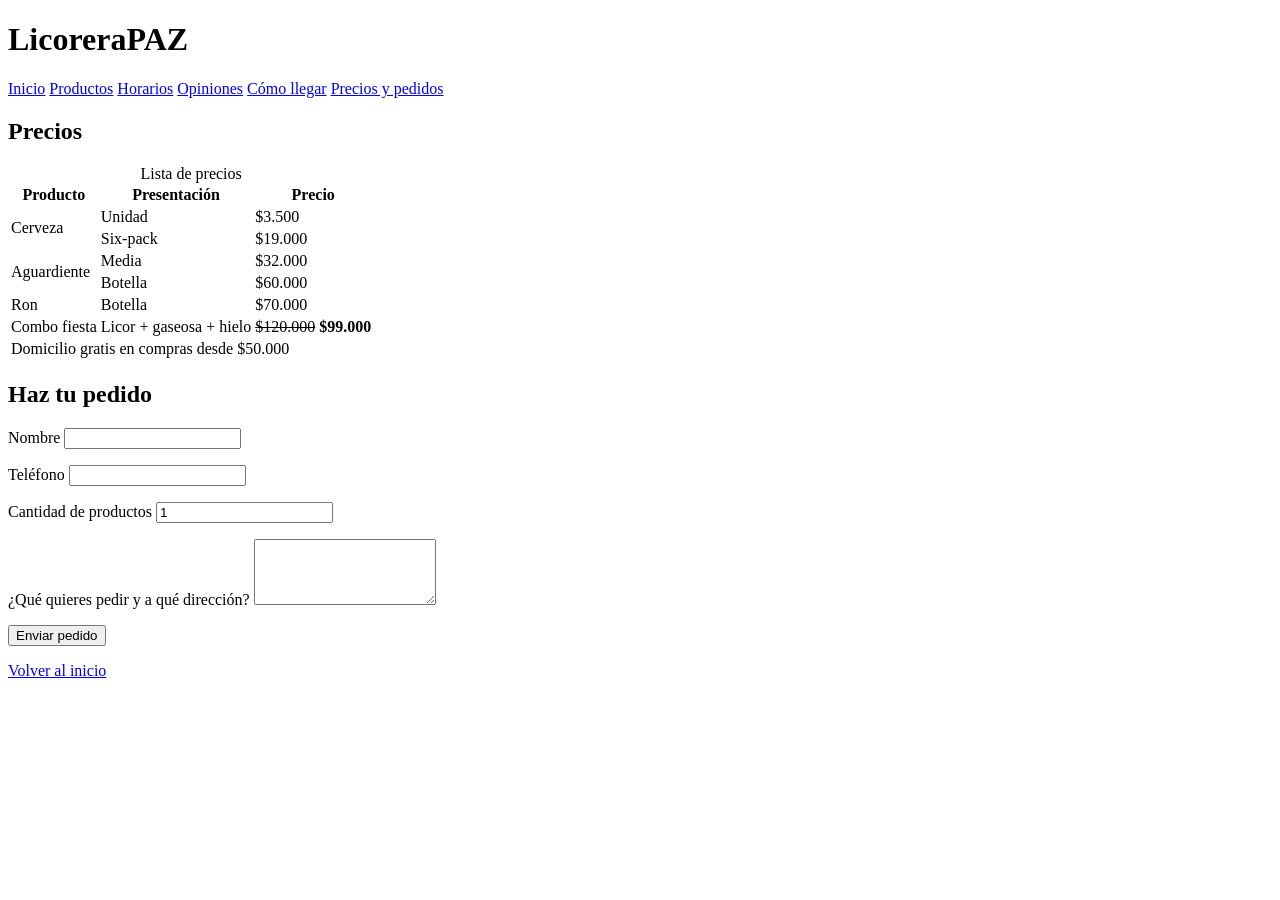
==== precios.html @ d94d4e58 "feat: :bug: Habia creado el archivo de css pero me falto la carpeta css entonces la cree y movi el a" ====
<!DOCTYPE html>
<html lang="es">
<head>
  <meta charset="UTF-8">
  <meta name="viewport" content="width=device-width, initial-scale=1.0">
  <title>Precios y pedidos | LicoreraPAZ</title>
  <meta name="description" content="Precios de cervezas, aguardiente, ron y combos de LicoreraPAZ. Haz tu pedido con el formulario.">
  <link rel="stylesheet" href="css/styles.css">
</head>
<body>

  <!-- Mismo header y nav que el index -->
  <header>
    <h1>LicoreraPAZ</h1>

    <nav>
      <a href="index.html">Inicio</a>
      <a href="index.html#productos">Productos</a>
      <a href="index.html#horarios">Horarios</a>
      <a href="index.html#opiniones">Opiniones</a>
      <a href="index.html#ubicacion">Cómo llegar</a>
      <a href="precios.html">Precios y pedidos</a>
    </nav>
  </header>

  <main>

    <section id="precios">
      <h2>Precios</h2>

      <!-- table: tabla de precios -->
      <table>
        <caption>Lista de precios</caption>
        <thead>
          <tr>
            <th>Producto</th>
            <th>Presentación</th>
            <th>Precio</th>
          </tr>
        </thead>
        <tbody>
          <tr>
            <!-- rowspan="2": esta celda ocupa 2 filas -->
            <td rowspan="2">Cerveza</td>
            <td>Unidad</td>
            <td>$3.500</td>
          </tr>
          <tr>
            <td>Six-pack</td>
            <td>$19.000</td>
          </tr>
          <tr>
            <td rowspan="2">Aguardiente</td>
            <td>Media</td>
            <td>$32.000</td>
          </tr>
          <tr>
            <td>Botella</td>
            <td>$60.000</td>
          </tr>
          <tr>
            <td>Ron</td>
            <td>Botella</td>
            <td>$70.000</td>
          </tr>
          <tr>
            <td>Combo fiesta</td>
            <td>Licor + gaseosa + hielo</td>
            <td><s>$120.000</s> <strong>$99.000</strong></td>
          </tr>
        </tbody>
        <tfoot>
          <tr>
            <!-- colspan="3": este pedazo ocupa 3 columnas -->
            <td colspan="3">Domicilio gratis en compras desde $50.000</td>
          </tr>
        </tfoot>
      </table>
    </section>

    <section id="pedido">
      <h2>Haz tu pedido</h2>

      <!-- form: action = a donde se envia, method = como se envia -->
      <form action="#" method="post">

        <p>
          <label for="nombre">Nombre</label>
          <input type="text" id="nombre" name="nombre" required>
        </p>

        <p>
          <label for="telefono">Teléfono</label>
          <input type="tel" id="telefono" name="telefono" required>
        </p>

        <p>
          <label for="cantidad">Cantidad de productos</label>
          <input type="number" id="cantidad" name="cantidad" min="1" value="1">
        </p>

        <p>
          <label for="pedido-detalle">¿Qué quieres pedir y a qué dirección?</label>
          <textarea id="pedido-detalle" name="pedido" rows="4" required></textarea>
        </p>

        <button type="submit">Enviar pedido</button>
      </form>
    </section>

  </main>

  <footer>
    <p><a href="index.html">Volver al inicio</a></p>
  </footer>

</body>
</html>
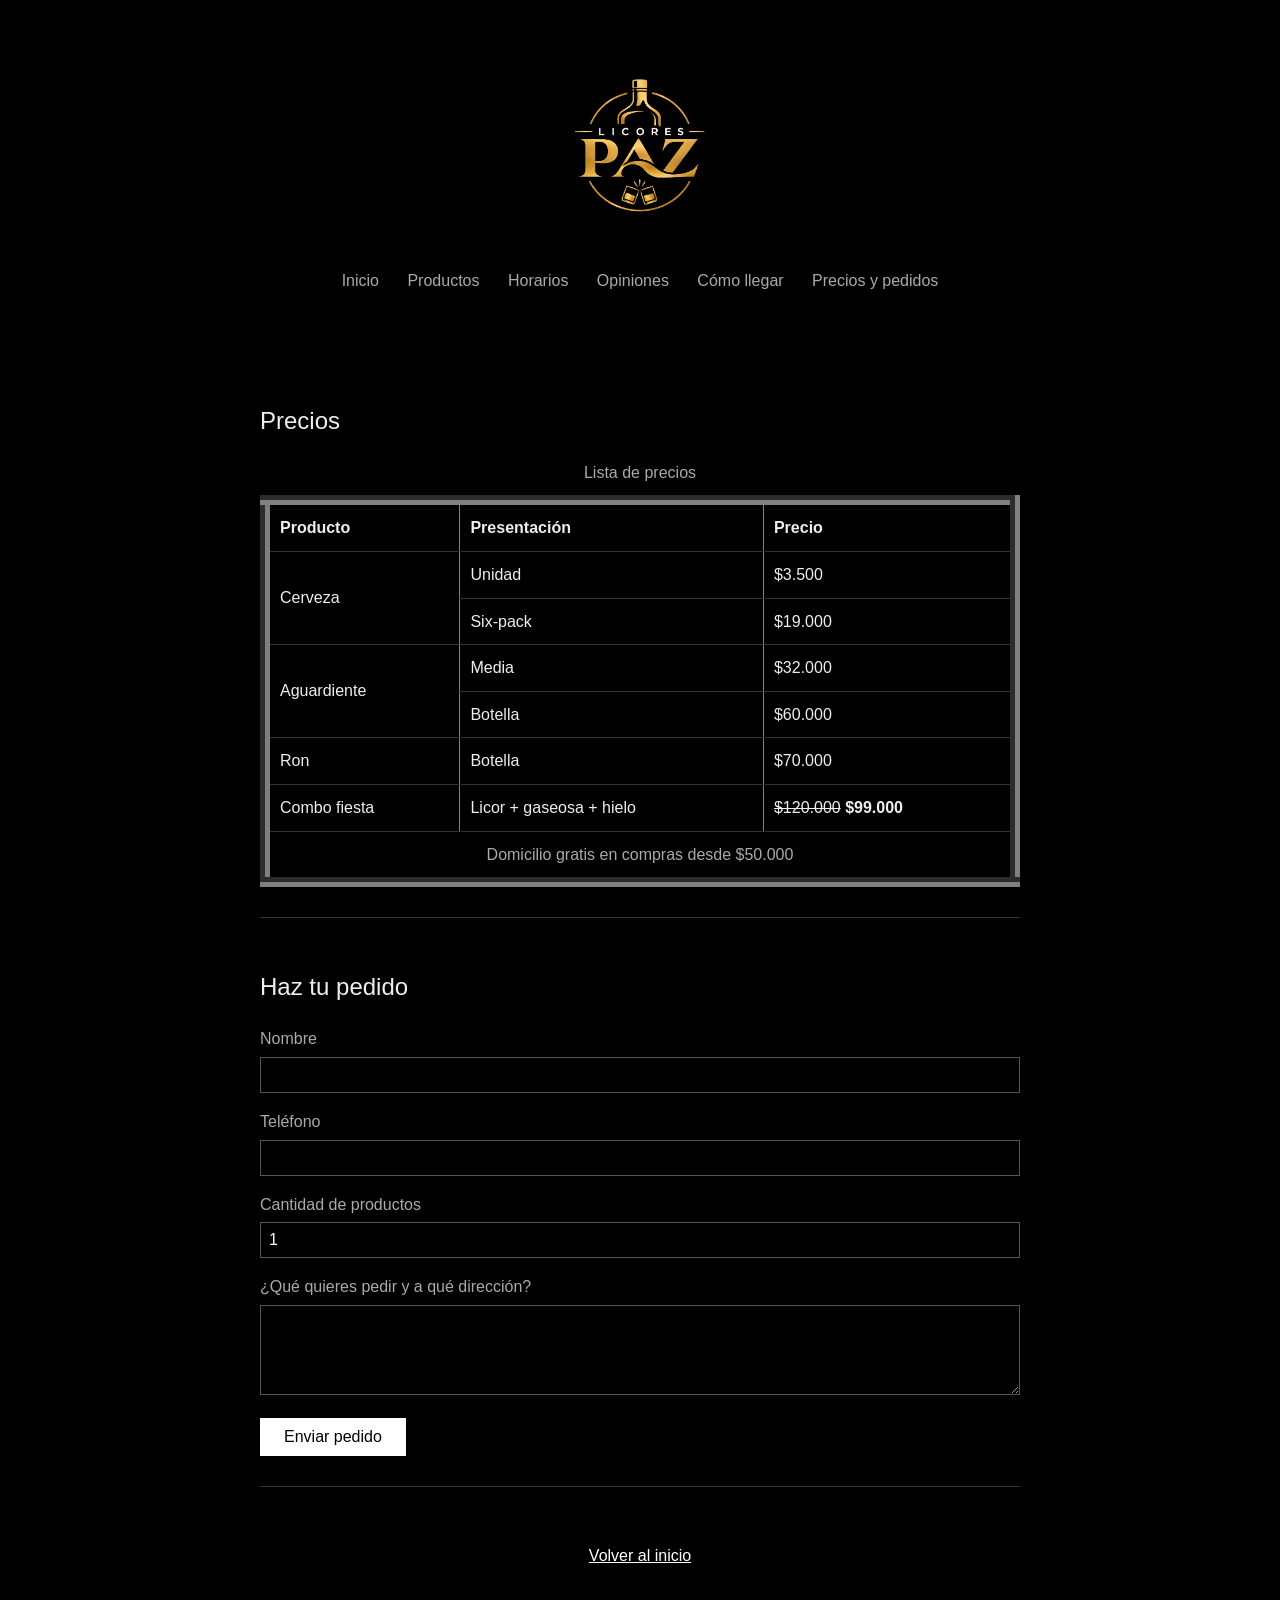
==== commit ee8f9f7e: "feat: :construction_worker: Termine el css y acomode algunas cosas del html ahora voy a terminar el " ====
--- a/precios.html
+++ b/precios.html
@@ -11,7 +11,7 @@
 
   <!-- Mismo header y nav que el index -->
   <header>
-    <h1>LicoreraPAZ</h1>
+      <img src="images/logo.png" alt="Logo de Licores PAZ">
 
     <nav>
       <a href="index.html">Inicio</a>
@@ -29,7 +29,7 @@
       <h2>Precios</h2>
 
       <!-- table: tabla de precios -->
-      <table>
+      <table border="10" cellspacing="0" cellpadding="8">
         <caption>Lista de precios</caption>
         <thead>
           <tr>
--- a/css/styles.css
+++ b/css/styles.css
@@ -0,0 +1,157 @@
+/* ===== General ===== */
+* {
+  box-sizing: border-box;
+}
+
+body {
+  margin: 0;
+  font-family: Arial, Helvetica, sans-serif;
+  line-height: 1.6;
+  color: #eee;
+  background-color: #000;
+}
+
+img {
+  max-width: 100%;
+  height: auto;
+}
+
+a {
+  color: #fff;
+}
+
+/* ===== Header ===== */
+header {
+  padding: 60px 20px 30px;
+  text-align: center;
+}
+
+header h1 {
+  margin: 0 0 20px;
+  font-weight: normal;
+  letter-spacing: 4px;
+}
+
+/* ===== Menu ===== */
+nav a {
+  display: inline-block;
+  padding: 8px 12px;
+  color: #aaa;
+  text-decoration: none;
+}
+
+nav a:hover {
+  color: #fff;
+}
+
+/* ===== Contenido ===== */
+main {
+  max-width: 800px;
+  margin: 0 auto;
+  padding: 20px;
+}
+
+section {
+  padding: 30px 0;
+  border-bottom: 1px solid #333;
+}
+
+h2,
+h3 {
+  font-weight: normal;
+}
+
+header img {
+  display: block;
+  width: 180px;
+  margin: 0 auto 20px;
+}
+
+/* ===== Tarjetas de producto ===== */
+article {
+  display: inline-block;
+  width: 31%;
+  min-width: 200px;
+  padding: 10px;
+  vertical-align: top;
+  text-align: center;
+}
+
+article img {
+  width: 100%;
+  height: 180px;
+  object-fit: cover;
+}
+
+/* ===== Opiniones ===== */
+blockquote {
+  margin: 0;
+  padding-left: 20px;
+  border-left: 1px solid #fff;
+}
+
+/* ===== Mapa ===== */
+iframe {
+  width: 100%;
+  border: 0;
+}
+
+/* ===== Tabla de precios ===== */
+table {
+  width: 100%;
+  border-collapse: collapse;
+}
+
+caption {
+  margin-bottom: 10px;
+  color: #aaa;
+}
+
+th,
+td {
+  padding: 10px;
+  text-align: left;
+  border-bottom: 1px solid #333;
+}
+
+tfoot td {
+  text-align: center;
+  color: #aaa;
+}
+
+/* ===== Formulario ===== */
+label {
+  display: block;
+  margin-bottom: 5px;
+  color: #aaa;
+}
+
+input,
+textarea {
+  width: 100%;
+  padding: 8px;
+  font-family: inherit;
+  font-size: 1rem;
+  color: #fff;
+  background-color: #000;
+  border: 1px solid #555;
+}
+
+button {
+  padding: 10px 24px;
+  font-size: 1rem;
+  color: #000;
+  background-color: #fff;
+  border: 0;
+  cursor: pointer;
+}
+
+button:hover {
+  background-color: #ccc;
+}
+
+/* ===== Footer ===== */
+footer {
+  padding: 20px;
+  text-align: center;
+}
